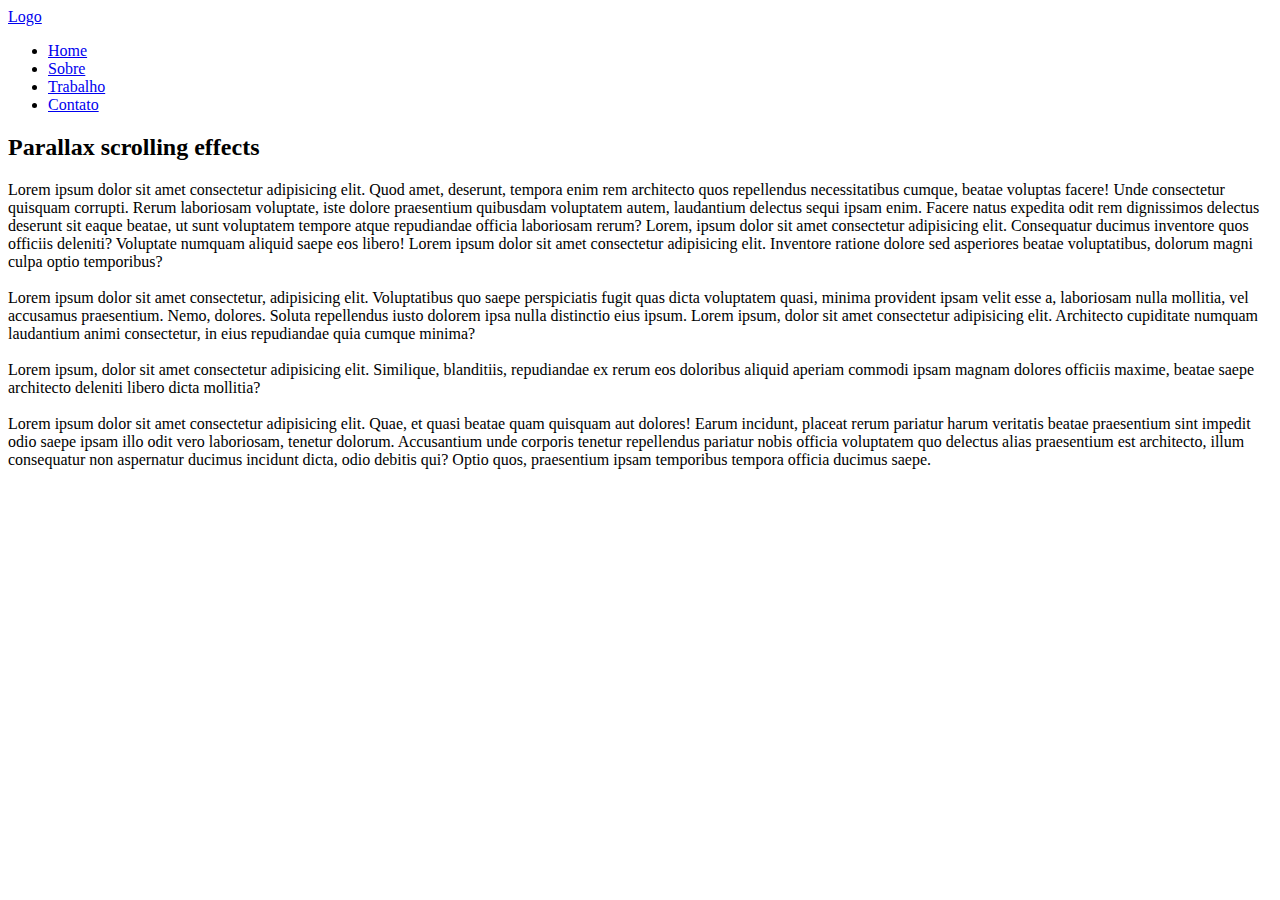
==== scrolling parallax trees/index.html @ 8c3e2c9b "base" ====
<!DOCTYPE html>
<html lang="en">
<head>
    <meta charset="UTF-8">
    <meta http-equiv="X-UA-Compatible" content="IE=edge">
    <meta name="viewport" content="width=device-width, initial-scale=1.0">
    <title>Parallax Website</title>

    <link rel="stylesheet" href="style.css">
</head>
<body>
    
    <header>
        <a href="#" class="logo">Logo</a>
        <ul>
            <li><a href="#" class="active">Home</a></li>
            <li><a href="#">Sobre</a></li>
            <li><a href="#">Trabalho</a></li>
            <li><a href="#">Contato</a></li>
        </ul>
    </header>

    <section>
        
    </section>

    <div class="sec" id="sec">
        <h2>Parallax scrolling effects</h2>
        <p>Lorem ipsum dolor sit amet consectetur adipisicing elit. Quod amet, deserunt, tempora enim rem architecto quos repellendus necessitatibus cumque, beatae voluptas facere! Unde consectetur quisquam corrupti. Rerum laboriosam voluptate, iste dolore praesentium quibusdam voluptatem autem, laudantium delectus sequi ipsam enim. Facere natus expedita odit rem dignissimos delectus deserunt sit eaque beatae, ut sunt voluptatem tempore atque repudiandae officia laboriosam rerum? Lorem, ipsum dolor sit amet consectetur adipisicing elit. Consequatur ducimus inventore quos officiis deleniti? Voluptate numquam aliquid saepe eos libero! Lorem ipsum dolor sit amet consectetur adipisicing elit. Inventore ratione dolore sed asperiores beatae voluptatibus, dolorum magni culpa optio temporibus? <br><br> Lorem ipsum dolor sit amet consectetur, adipisicing elit. Voluptatibus quo saepe perspiciatis fugit quas dicta voluptatem quasi, minima provident ipsam velit esse a, laboriosam nulla mollitia, vel accusamus praesentium. Nemo, dolores. Soluta repellendus iusto dolorem ipsa nulla distinctio eius ipsum. Lorem ipsum, dolor sit amet consectetur adipisicing elit. Architecto cupiditate numquam laudantium animi consectetur, in eius repudiandae quia cumque minima?<br><br> Lorem ipsum, dolor sit amet consectetur adipisicing elit. Similique, blanditiis, repudiandae ex rerum eos doloribus aliquid aperiam commodi ipsam magnam dolores officiis maxime, beatae saepe architecto deleniti libero dicta mollitia?<br><br> Lorem ipsum dolor sit amet consectetur adipisicing elit. Quae, et quasi beatae quam quisquam aut dolores! Earum incidunt, placeat rerum pariatur harum veritatis beatae praesentium sint impedit odio saepe ipsam illo odit vero laboriosam, tenetur dolorum. Accusantium unde corporis tenetur repellendus pariatur nobis officia voluptatem quo delectus alias praesentium est architecto, illum consequatur non aspernatur ducimus incidunt dicta, odio debitis qui? Optio quos, praesentium ipsam temporibus tempora officia ducimus saepe.</p>
    </div>

    <script>

    </script>

</body>
</html>
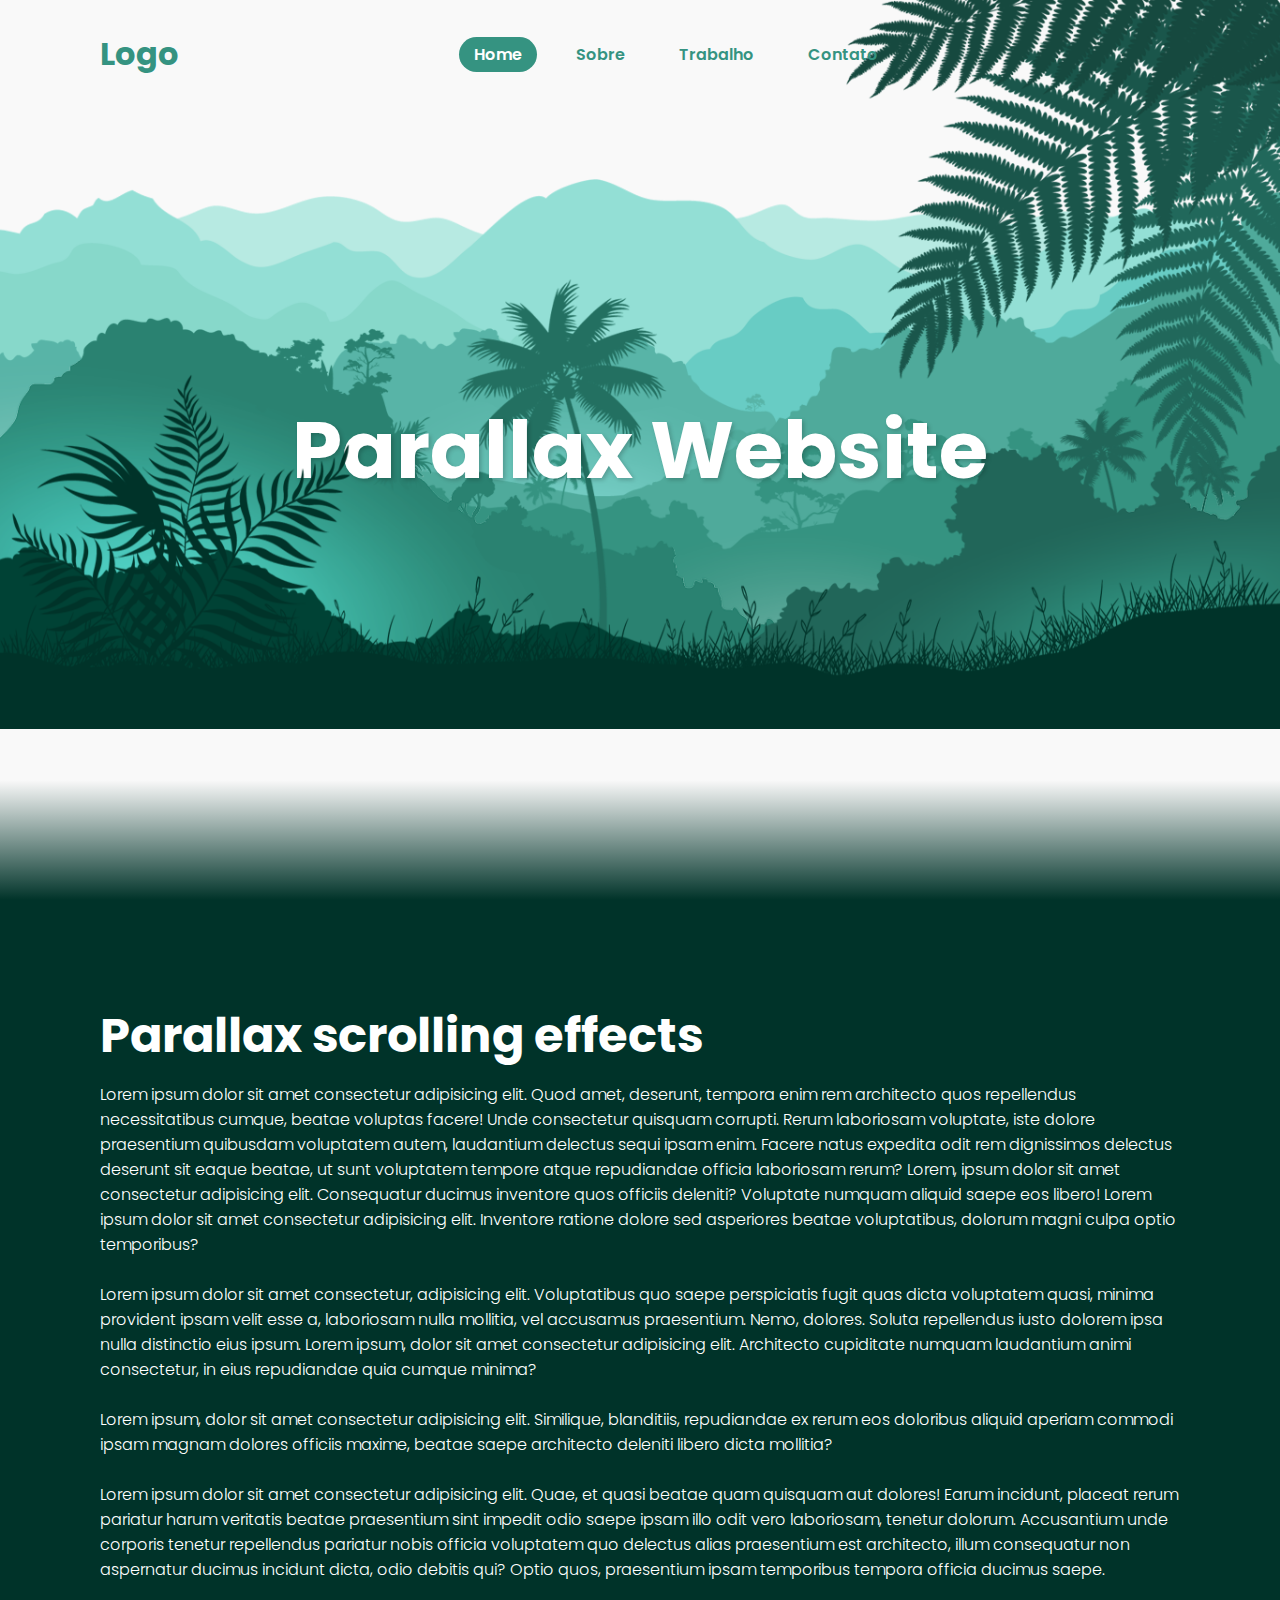
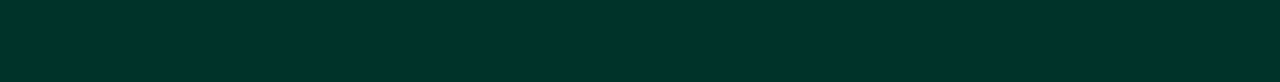
==== commit 5b2f9585: "parallax 2 finalizado" ====
--- a/scrolling parallax trees/index.html
+++ b/scrolling parallax trees/index.html
@@ -4,24 +4,34 @@
     <meta charset="UTF-8">
     <meta http-equiv="X-UA-Compatible" content="IE=edge">
     <meta name="viewport" content="width=device-width, initial-scale=1.0">
-    <title>Parallax Website</title>
+    <title>Parallax Trees</title>
 
     <link rel="stylesheet" href="style.css">
 </head>
 <body>
     
     <header>
-        <a href="#" class="logo">Logo</a>
-        <ul>
-            <li><a href="#" class="active">Home</a></li>
-            <li><a href="#">Sobre</a></li>
-            <li><a href="#">Trabalho</a></li>
-            <li><a href="#">Contato</a></li>
-        </ul>
+        <h2 href="#" class="logo">Logo</h2>
+        <nav class="navegacao">
+            <a href="#" class="active">Home</a>
+            <a href="#">Sobre</a>
+            <a href="#">Trabalho</a>
+            <a href="#">Contato</a>
+        </nav>
     </header>
 
-    <section>
-        
+    <section class="parallax">
+      
+        <img src="./img/hill1.png" id="hill1">
+        <img src="./img/hill2.png" id="hill2">
+        <img src="./img/hill3.png" id="hill3">  
+        <img src="./img/hill4.png" id="hill4">
+        <img src="./img/hill5.png" id="hill5">
+        <img src="./img/tree.png" id="tree"> 
+        <h2 id="text">Parallax Website</h2>
+        <img src="./img/leaf.png" id="leaf">
+        <img src="./img/plant.png" id="plant">
+
     </section>
 
     <div class="sec" id="sec">
@@ -29,8 +39,24 @@
         <p>Lorem ipsum dolor sit amet consectetur adipisicing elit. Quod amet, deserunt, tempora enim rem architecto quos repellendus necessitatibus cumque, beatae voluptas facere! Unde consectetur quisquam corrupti. Rerum laboriosam voluptate, iste dolore praesentium quibusdam voluptatem autem, laudantium delectus sequi ipsam enim. Facere natus expedita odit rem dignissimos delectus deserunt sit eaque beatae, ut sunt voluptatem tempore atque repudiandae officia laboriosam rerum? Lorem, ipsum dolor sit amet consectetur adipisicing elit. Consequatur ducimus inventore quos officiis deleniti? Voluptate numquam aliquid saepe eos libero! Lorem ipsum dolor sit amet consectetur adipisicing elit. Inventore ratione dolore sed asperiores beatae voluptatibus, dolorum magni culpa optio temporibus? <br><br> Lorem ipsum dolor sit amet consectetur, adipisicing elit. Voluptatibus quo saepe perspiciatis fugit quas dicta voluptatem quasi, minima provident ipsam velit esse a, laboriosam nulla mollitia, vel accusamus praesentium. Nemo, dolores. Soluta repellendus iusto dolorem ipsa nulla distinctio eius ipsum. Lorem ipsum, dolor sit amet consectetur adipisicing elit. Architecto cupiditate numquam laudantium animi consectetur, in eius repudiandae quia cumque minima?<br><br> Lorem ipsum, dolor sit amet consectetur adipisicing elit. Similique, blanditiis, repudiandae ex rerum eos doloribus aliquid aperiam commodi ipsam magnam dolores officiis maxime, beatae saepe architecto deleniti libero dicta mollitia?<br><br> Lorem ipsum dolor sit amet consectetur adipisicing elit. Quae, et quasi beatae quam quisquam aut dolores! Earum incidunt, placeat rerum pariatur harum veritatis beatae praesentium sint impedit odio saepe ipsam illo odit vero laboriosam, tenetur dolorum. Accusantium unde corporis tenetur repellendus pariatur nobis officia voluptatem quo delectus alias praesentium est architecto, illum consequatur non aspernatur ducimus incidunt dicta, odio debitis qui? Optio quos, praesentium ipsam temporibus tempora officia ducimus saepe.</p>
     </div>
 
-    <script>
+    <script>     
+        let text = document.getElementById('text');
+        let leaf = document.getElementById('leaf');
+        let hill1 = document.getElementById('hill1');
+        let hill4 = document.getElementById('hill4');
+        let hill5 = document.getElementById('hill5');
 
+        window.addEventListener('scroll', () => {
+            let value = window.scrollY;
+
+            text.style.marginTop = value * 2.5 + 'px';
+            leaf.style.top = value * -1.5 + 'px';
+            leaf.style.left = value * 1.5 + 'px';
+            hill5.style.left = value * 1.5 + 'px';
+            hill4.style.left = value * -1.5 + 'px';
+            hill1.style.top = value * 1 + 'px';
+        })
+        
     </script>
 
 </body>
--- a/scrolling parallax trees/style.css
+++ b/scrolling parallax trees/style.css
@@ -0,0 +1,112 @@
+@import url('https://fonts.googleapis.com/css2?family=Poppins:ital,wght@0,100;0,200;0,300;0,400;0,500;0,600;0,700;0,800;0,900;1,100;1,200;1,300;1,400;1,500;1,600;1,700;1,800;1,900&display=swap');
+
+*{
+    margin: 0;
+    padding: 0;
+    box-sizing: border-box;
+    font-family: 'Poppins', sans-serif;    
+    scroll-behavior: smooth;
+}
+body{
+    background: #f9f9f9;
+    min-height: 100vh;
+    overflow-x: hidden ;
+}
+
+header{
+    position: absolute;
+    top: 0;
+    left: 0;
+    width: 100%;
+    padding: 30px 100px;
+    display: flex;
+    justify-content: flex-start;
+    align-items: center;
+    z-index: 100;
+}
+
+.logo{
+    color: #359381;
+    font-weight: 700;
+    text-decoration: none;
+    font-size: 2em;
+    pointer-events: none;
+    margin-right: 270px;
+}
+
+.navegacao a{
+    padding: 6px 15px;
+    text-decoration: none;
+    margin: 0 10px;
+    font-weight: 600;
+    color: #359381;
+    border-radius: 20px;
+    transition: ease-in-out 0.4s;
+}
+
+.navegacao a:hover,
+.navegacao a.active
+{
+    background: #359381;
+    color: #fff;
+}
+
+.parallax{
+    position: relative;  
+    display: flex; 
+    justify-content: center;
+    align-items: center;  
+     height: 100vh;
+    /* width: 100%; */
+    /* padding: 100px;
+    overflow: hidden; */
+}
+section{
+    overflow: hidden;
+}
+
+section::before{
+    content: "";
+    position: absolute;
+    bottom: 0;
+    width: 100%;
+    height: 120px;
+    background: linear-gradient(to top, #003329, transparent);
+    z-index: 100;
+}
+
+
+.parallax img{
+    position: absolute;
+    top: 0;
+    left: 0;
+    width: 100%;
+    pointer-events: none;
+}
+
+#text{
+    position: absolute;
+    color: #fff;
+    text-shadow: 2px 2px 4px rgba(0, 0, 0, 0.2);
+    /* white-space: nowrap; */
+    font-size: 5em;
+    /* z-index: 9; */
+}
+
+.sec{
+    position: relative;
+    padding: 100px;
+    background: #003329;
+}
+
+.sec h2{
+    font-size: 3em;
+    margin-bottom: 10px;
+    color: #fff;
+}
+
+.sec p{
+    font-size: 1em;
+    color: #fff;
+    font-weight: 300;
+}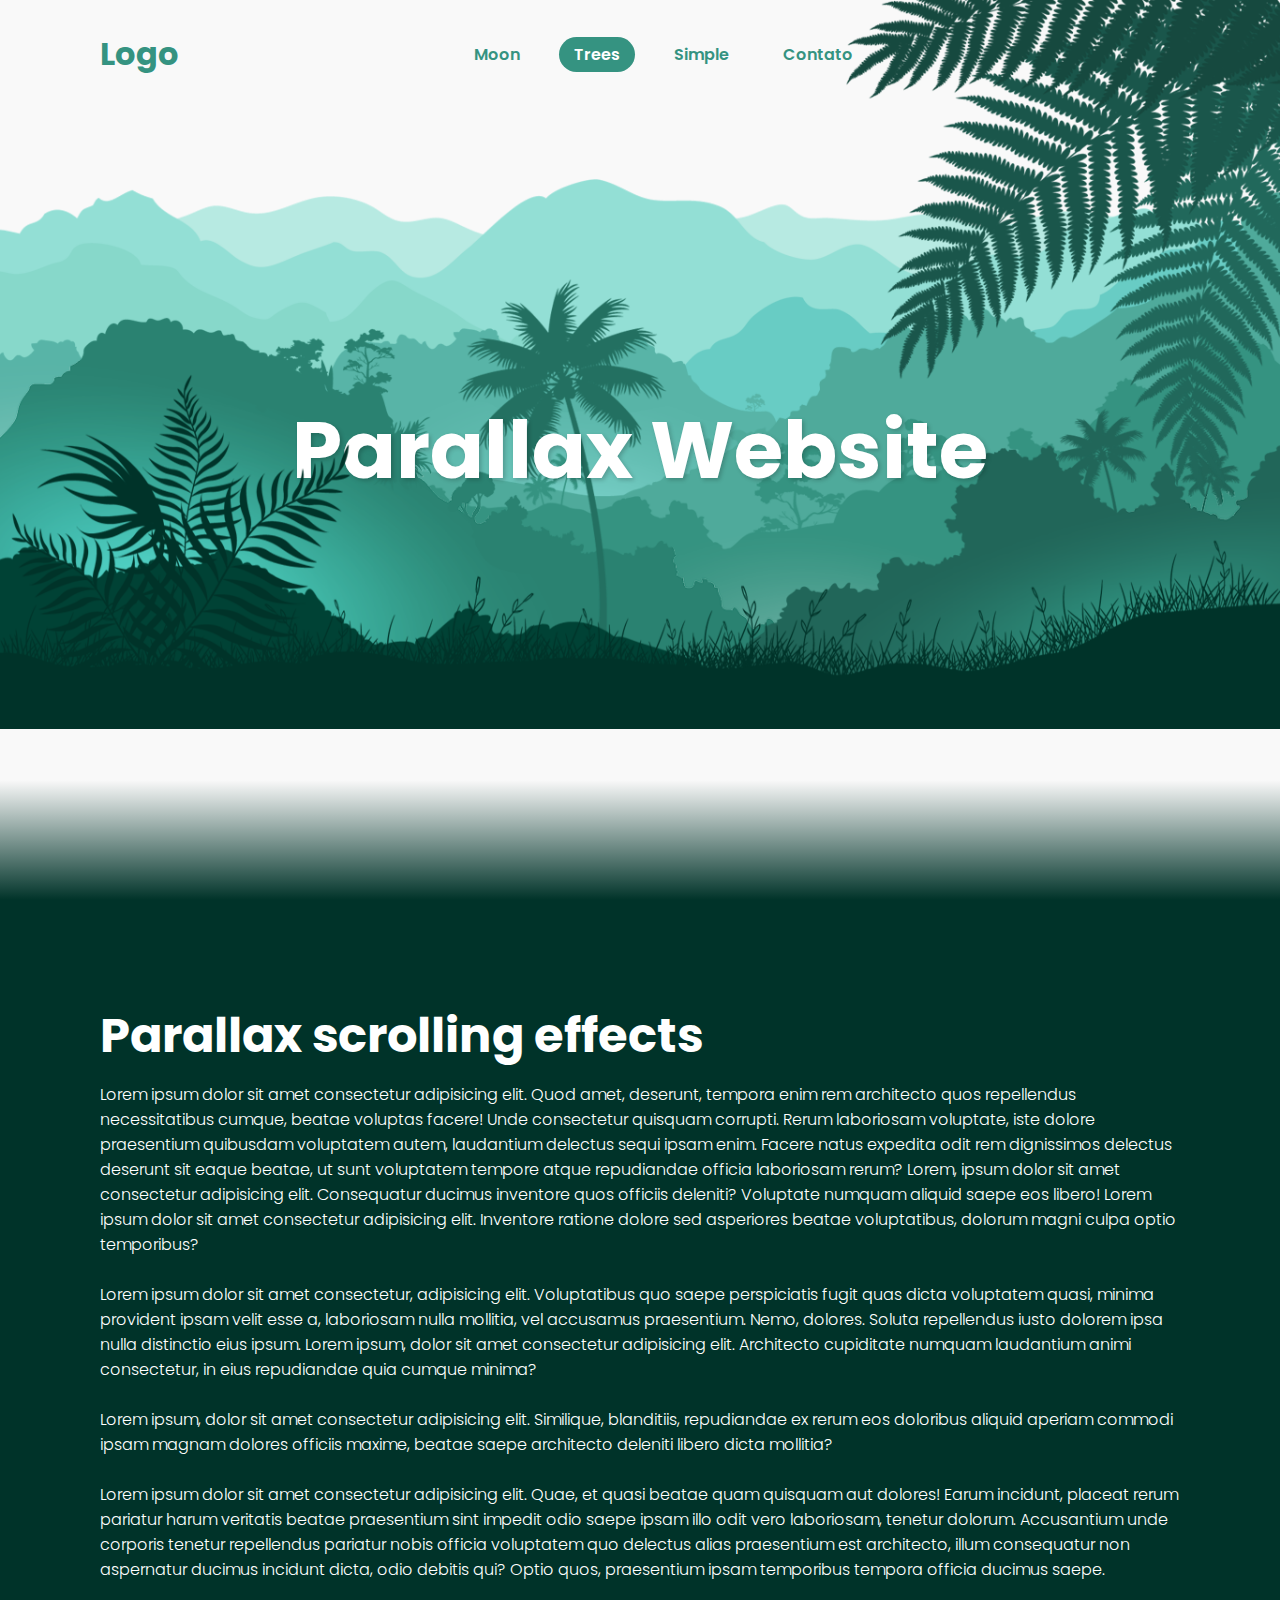
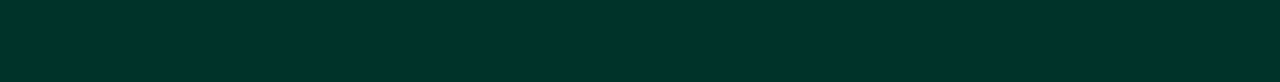
==== commit d58e5da7: "mudando o index e o menu" ====
--- a/scrolling parallax trees/index.html
+++ b/scrolling parallax trees/index.html
@@ -13,9 +13,9 @@
     <header>
         <h2 href="#" class="logo">Logo</h2>
         <nav class="navegacao">
-            <a href="#" class="active">Home</a>
-            <a href="#">Sobre</a>
-            <a href="#">Trabalho</a>
+            <a href="../index.html" >Moon</a>
+            <a href="./index.html" class="active">Trees</a>
+            <a href="../simple parallax/parallax.html">Simple</a>
             <a href="#">Contato</a>
         </nav>
     </header>
